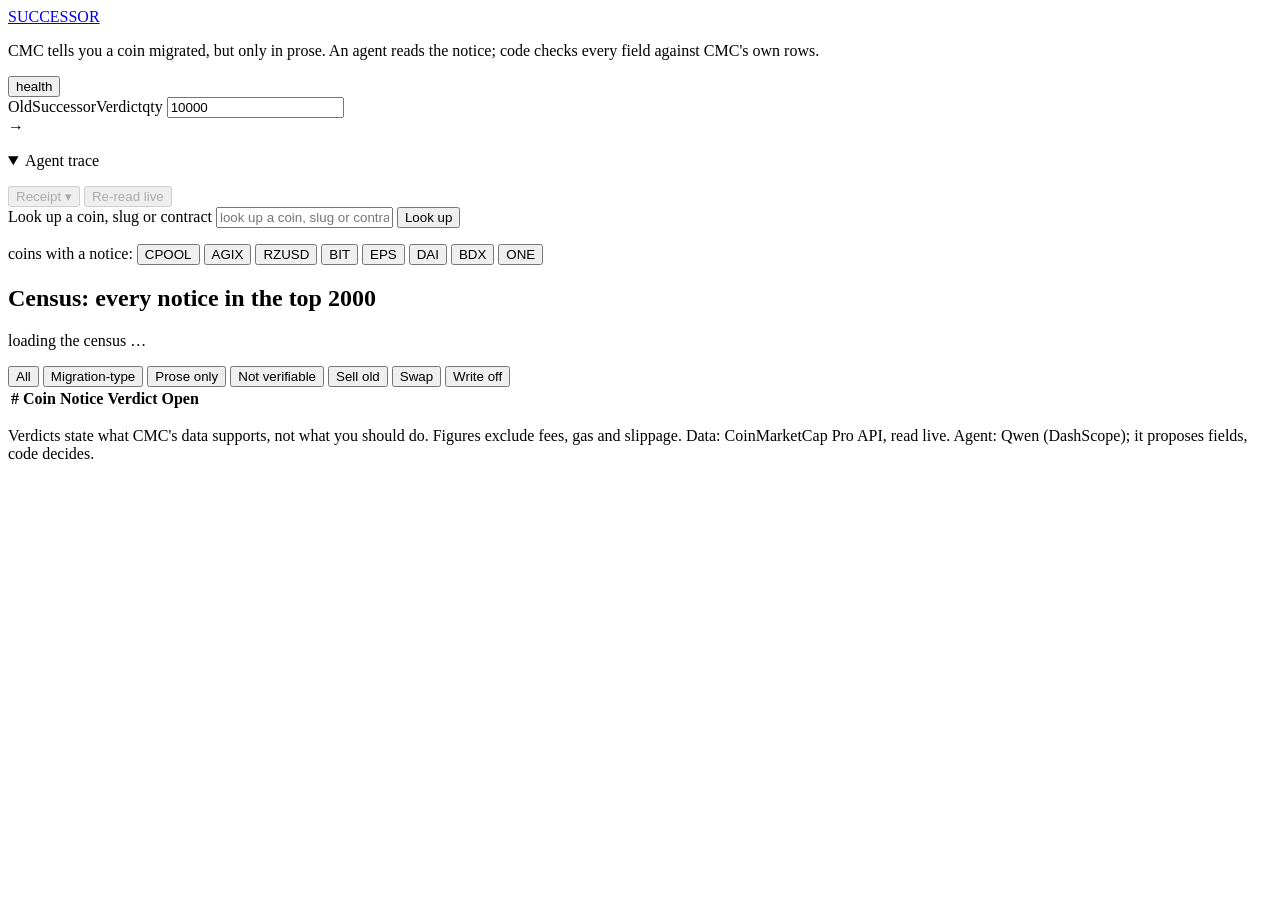
==== public/index.html @ 2b92b05d "Census screen: scan of the top 2000 (165 notices incl. 4 demo coins), pre-warmed extractions + recor" ====
<!doctype html>
<html lang="en">
<head>
<meta charset="utf-8">
<meta name="viewport" content="width=device-width, initial-scale=1">
<title>Successor: what happened to your coin</title>
<meta name="description" content="Your coin was renamed, migrated or redenominated and CoinMarketCap says so only in a free-text notice. Successor reads the notice, verifies the successor against CMC's own data and returns one verdict with the rows that prove it.">
<link rel="preconnect" href="https://fonts.googleapis.com">
<link rel="preconnect" href="https://fonts.gstatic.com" crossorigin>
<link href="https://fonts.googleapis.com/css2?family=Big+Shoulders+Display:wght@600;800&family=Atkinson+Hyperlegible+Next:wght@400;700&family=Fragment+Mono&display=swap" rel="stylesheet">
<link rel="stylesheet" href="/board.css">
</head>
<body>
<header class="top">
  <a class="mark" href="/">SUCCESSOR</a>
  <p class="tag">CMC tells you a coin migrated, but only in prose. An agent reads the notice; code checks every field against CMC's own rows.</p>
  <button class="health" id="health" type="button" aria-label="API health: checking"><span class="dot"></span><span class="health-text">health</span></button>
</header>

<main>
  <section class="board" aria-label="Departure board">
    <div class="cols" aria-hidden="true"><span>Old</span><span></span><span>Successor</span><span>Verdict</span><label class="qty">qty <input id="qty" type="number" min="0" step="any" value="10000" aria-label="Quantity held"></label></div>
    <div class="row" id="row">
      <div class="flaps" id="f-old" aria-label="Old token"></div>
      <div class="arrow" aria-hidden="true">→</div>
      <div class="flaps" id="f-new" aria-label="Successor token"></div>
      <div class="flaps verdict" id="f-verdict" aria-live="polite" aria-label="Verdict"></div>
    </div>
    <p class="figures" id="figures"></p>
    <p class="caveats" id="caveats"></p>
    <p class="reason" id="reason"></p>
    <div class="notice" id="notice" aria-label="CMC notice"></div>
    <ol class="checks" id="checks" aria-label="Checks"></ol>
    <details class="trace" id="trace-wrap" open>
      <summary>Agent trace</summary>
      <ol class="trace-lines" id="trace" aria-live="polite"></ol>
    </details>
    <div class="actions">
      <button type="button" id="receipt-btn" class="ghost" disabled>Receipt ▾</button>
      <button type="button" id="reread" class="ghost" disabled title="Re-run the Reader live on this notice (fresh=1)">Re-read live</button>
      <span class="captured" id="captured"></span>
    </div>
  </section>

  <form class="lookup" id="form" role="search">
    <label for="q" class="sr">Look up a coin, slug or contract</label>
    <input id="q" name="q" autocomplete="off" spellcheck="false" placeholder="look up a coin, slug or contract …" maxlength="80">
    <button type="submit" id="go">Look up</button>
  </form>
  <p class="chips" id="chips">coins with a notice:
    <button type="button" data-q="CPOOL" data-id="12573">CPOOL</button>
    <button type="button" data-q="AGIX" data-id="2424">AGIX</button>
    <button type="button" data-q="RZUSD" data-id="35716">RZUSD</button>
    <button type="button" data-q="BIT" data-id="11221">BIT</button>
    <button type="button" data-q="EPS" data-id="8938">EPS</button>
    <button type="button" data-q="DAI" data-id="4943">DAI</button>
    <button type="button" data-q="BDX" data-id="3987">BDX</button>
    <button type="button" data-q="ONE" data-id="37166">ONE</button>
  </p>
  <div class="pick" id="pick" hidden></div>

  <section class="census" id="census" aria-labelledby="census-h">
    <h2 id="census-h">Census: every notice in the top 2000</h2>
    <p class="census-meta" id="census-meta">loading the census …</p>
    <div class="tiles" id="tiles"></div>
    <div class="dist" id="dist" role="img" aria-label="Verdict distribution"></div>
    <div class="filters" id="filters" role="group" aria-label="Filter the census list">
      <button type="button" class="filt on" data-f="all">All</button>
      <button type="button" class="filt" data-f="migration">Migration-type</button>
      <button type="button" class="filt" data-f="prose">Prose only</button>
      <button type="button" class="filt" data-f="NOT_VERIFIABLE">Not verifiable</button>
      <button type="button" class="filt" data-f="SELL_OLD">Sell old</button>
      <button type="button" class="filt" data-f="SWAP">Swap</button>
      <button type="button" class="filt" data-f="WRITE_OFF">Write off</button>
    </div>
    <div class="tablewrap"><table class="ctable" id="ctable"><thead><tr><th>#</th><th>Coin</th><th>Notice</th><th>Verdict</th><th><span class="sr">Open</span></th></tr></thead><tbody id="cbody"></tbody></table></div>
  </section>
  <p class="foot">Verdicts state what CMC's data supports, not what you should do. Figures exclude fees, gas and slippage. Data: CoinMarketCap Pro API, read live. Agent: Qwen (DashScope); it proposes fields, code decides.</p>
</main>

<aside class="drawer" id="drawer" hidden aria-label="Receipt">
  <div class="drawer-head"><h2>Receipt</h2><button type="button" id="copy" class="ghost">Copy JSON</button><button type="button" id="close" class="ghost" aria-label="Close receipt">Close ✕</button></div>
  <div id="receipt"></div>
</aside>
<script src="/app.js" defer></script>
</body>
</html>
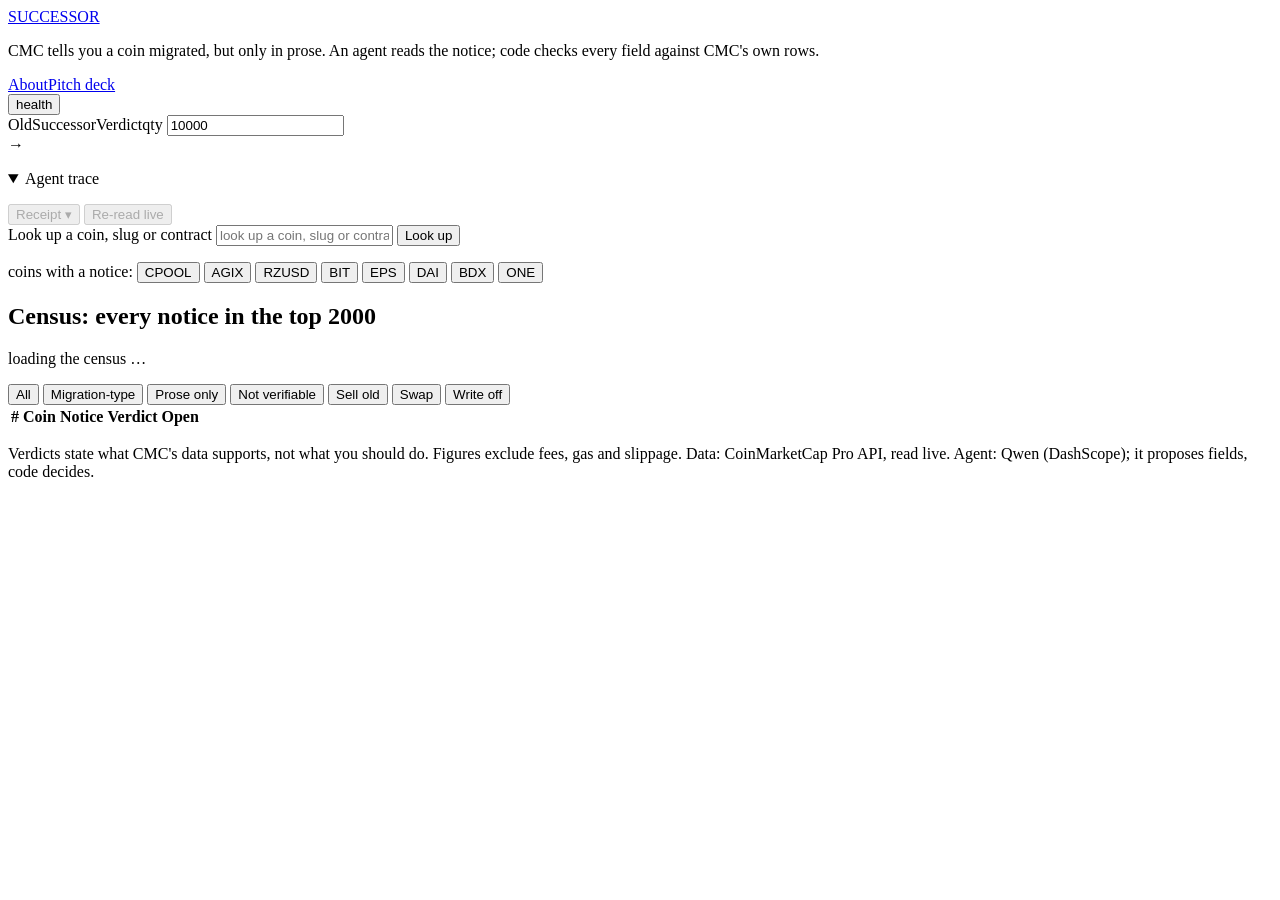
==== commit 37a20d61: "Landing page at /about and pitch deck at /pitch: split-flap hero that replays a captured CPOOL strea" ====
--- a/public/index.html
+++ b/public/index.html
@@ -5,6 +5,18 @@
 <meta name="viewport" content="width=device-width, initial-scale=1">
 <title>Successor: what happened to your coin</title>
 <meta name="description" content="Your coin was renamed, migrated or redenominated and CoinMarketCap says so only in a free-text notice. Successor reads the notice, verifies the successor against CMC's own data and returns one verdict with the rows that prove it.">
+<link rel="icon" href="/icon.svg" type="image/svg+xml">
+<meta property="og:site_name" content="Successor">
+<meta property="og:type" content="website">
+<meta property="og:url" content="https://successor.edycu.dev/">
+<meta property="og:title" content="Successor: what happened to your coin">
+<meta property="og:description" content="CMC says your coin migrated, in prose. An AI reads the notice; code checks the successor against CMC's own rows and returns one verdict.">
+<meta property="og:image" content="https://successor.edycu.dev/og-image.png?v=20261122">
+<meta property="og:image:width" content="2400">
+<meta property="og:image:height" content="1260">
+<meta property="og:image:alt" content="Successor: CMC's CPOOL notice, three code checks against CMC rows, and the board's verdict CPOOL to CLEAR, SELL OLD, +15.7% (CMC data 2026-11-22 03:49 UTC)">
+<meta name="twitter:card" content="summary_large_image">
+<meta name="twitter:image" content="https://successor.edycu.dev/og-image.png?v=20261122">
 <link rel="preconnect" href="https://fonts.googleapis.com">
 <link rel="preconnect" href="https://fonts.gstatic.com" crossorigin>
 <link href="https://fonts.googleapis.com/css2?family=Big+Shoulders+Display:wght@600;800&family=Atkinson+Hyperlegible+Next:wght@400;700&family=Fragment+Mono&display=swap" rel="stylesheet">
@@ -14,7 +26,8 @@
 <header class="top">
   <a class="mark" href="/">SUCCESSOR</a>
   <p class="tag">CMC tells you a coin migrated, but only in prose. An agent reads the notice; code checks every field against CMC's own rows.</p>
-  <button class="health" id="health" type="button" aria-label="API health: checking"><span class="dot"></span><span class="health-text">health</span></button>
+  <div class="topr"><nav class="toplinks" aria-label="Site"><a href="/about">About</a><a href="/pitch">Pitch deck</a></nav>
+  <button class="health" id="health" type="button" aria-label="API health: checking"><span class="dot"></span><span class="health-text">health</span></button></div>
 </header>
 
 <main>
@@ -63,6 +76,8 @@
     <h2 id="census-h">Census: every notice in the top 2000</h2>
     <p class="census-meta" id="census-meta">loading the census …</p>
     <div class="tiles" id="tiles"></div>
+    <p class="reasons" id="reasons"></p>
+    <p class="census-meta" id="census-note"></p>
     <div class="dist" id="dist" role="img" aria-label="Verdict distribution"></div>
     <div class="filters" id="filters" role="group" aria-label="Filter the census list">
       <button type="button" class="filt on" data-f="all">All</button>
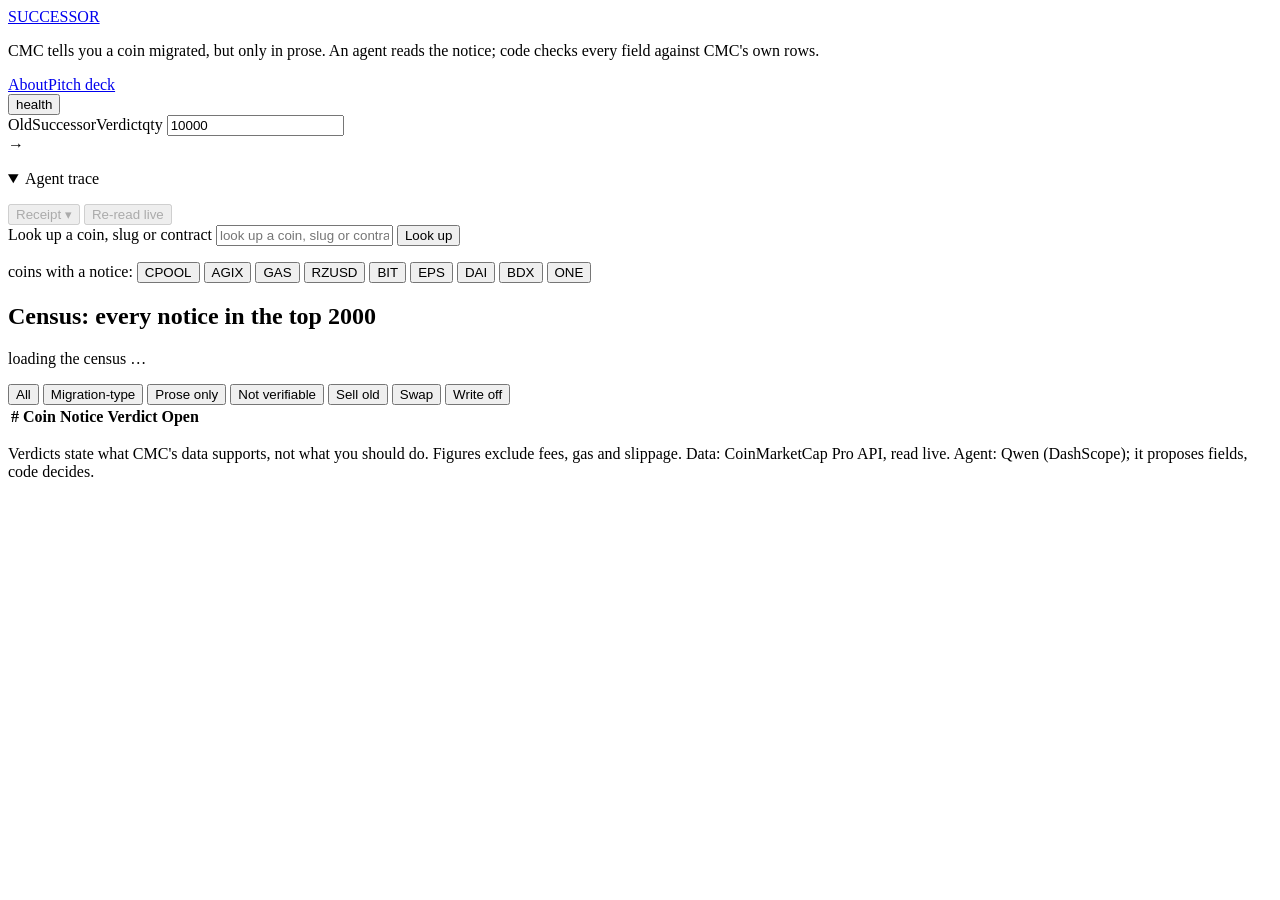
==== commit 9fcc2d2a: "a2a r08: GAS one click (chip + /judge link with id 1785); Re-read fallback points at the video and t" ====
--- a/public/index.html
+++ b/public/index.html
@@ -4,22 +4,23 @@
 <meta charset="utf-8">
 <meta name="viewport" content="width=device-width, initial-scale=1">
 <title>Successor: what happened to your coin</title>
-<meta name="description" content="Your coin was renamed, migrated or redenominated and CoinMarketCap says so only in a free-text notice. Successor reads the notice, verifies the successor against CMC's own data and returns one verdict with the rows that prove it.">
+<meta name="description" content="CMC says a coin migrated only in prose. Successor's AI reads the notice, code checks it against CMC's own rows, and you get one verdict.">
+<meta name="author" content="Edy Cu">
 <link rel="icon" href="/icon.svg" type="image/svg+xml">
 <meta property="og:site_name" content="Successor">
 <meta property="og:type" content="website">
 <meta property="og:url" content="https://successor.edycu.dev/">
 <meta property="og:title" content="Successor: what happened to your coin">
-<meta property="og:description" content="CMC says your coin migrated, in prose. An AI reads the notice; code checks the successor against CMC's own rows and returns one verdict.">
-<meta property="og:image" content="https://successor.edycu.dev/og-image.png?v=20261122">
-<meta property="og:image:width" content="2400">
-<meta property="og:image:height" content="1260">
+<meta property="og:description" content="CMC says your coin migrated, in prose. An AI reads the notice; code checks it against CMC's rows. One verdict.">
+<meta property="og:image" content="https://successor.edycu.dev/og-image-1200.png?v=20261122b">
+<meta property="og:image:width" content="1200">
+<meta property="og:image:height" content="630">
 <meta property="og:image:alt" content="Successor: CMC's CPOOL notice, three code checks against CMC rows, and the board's verdict CPOOL to CLEAR, SELL OLD, +15.7% (CMC data 2026-11-22 03:49 UTC)">
 <meta name="twitter:card" content="summary_large_image">
-<meta name="twitter:image" content="https://successor.edycu.dev/og-image.png?v=20261122">
-<link rel="preconnect" href="https://fonts.googleapis.com">
-<link rel="preconnect" href="https://fonts.gstatic.com" crossorigin>
-<link href="https://fonts.googleapis.com/css2?family=Big+Shoulders+Display:wght@600;800&family=Atkinson+Hyperlegible+Next:wght@400;700&family=Fragment+Mono&display=swap" rel="stylesheet">
+<meta name="twitter:image" content="https://successor.edycu.dev/og-image-1200.png?v=20261122b">
+<link rel="preload" href="/fonts/big-shoulders-display-latin.woff2" as="font" type="font/woff2" crossorigin>
+<link rel="preload" href="/fonts/atkinson-next-latin.woff2" as="font" type="font/woff2" crossorigin>
+<link rel="preload" href="/fonts/fragment-mono-latin.woff2" as="font" type="font/woff2" crossorigin>
 <link rel="stylesheet" href="/board.css">
 </head>
 <body>
@@ -31,8 +32,8 @@
 </header>
 
 <main>
-  <section class="board" aria-label="Departure board">
-    <div class="cols" aria-hidden="true"><span>Old</span><span></span><span>Successor</span><span>Verdict</span><label class="qty">qty <input id="qty" type="number" min="0" step="any" value="10000" aria-label="Quantity held"></label></div>
+  <section class="board boot" id="board" aria-label="Departure board">
+    <div class="cols"><span aria-hidden="true">Old</span><span aria-hidden="true"></span><span aria-hidden="true">Successor</span><span aria-hidden="true">Verdict</span><label class="qty">qty <input id="qty" type="number" min="0" step="any" value="10000" aria-label="Quantity held"></label></div>
     <div class="row" id="row">
       <div class="flaps" id="f-old" aria-label="Old token"></div>
       <div class="arrow" aria-hidden="true">→</div>
@@ -63,6 +64,7 @@
   <p class="chips" id="chips">coins with a notice:
     <button type="button" data-q="CPOOL" data-id="12573">CPOOL</button>
     <button type="button" data-q="AGIX" data-id="2424">AGIX</button>
+    <button type="button" data-q="GAS" data-id="1785">GAS</button>
     <button type="button" data-q="RZUSD" data-id="35716">RZUSD</button>
     <button type="button" data-q="BIT" data-id="11221">BIT</button>
     <button type="button" data-q="EPS" data-id="8938">EPS</button>
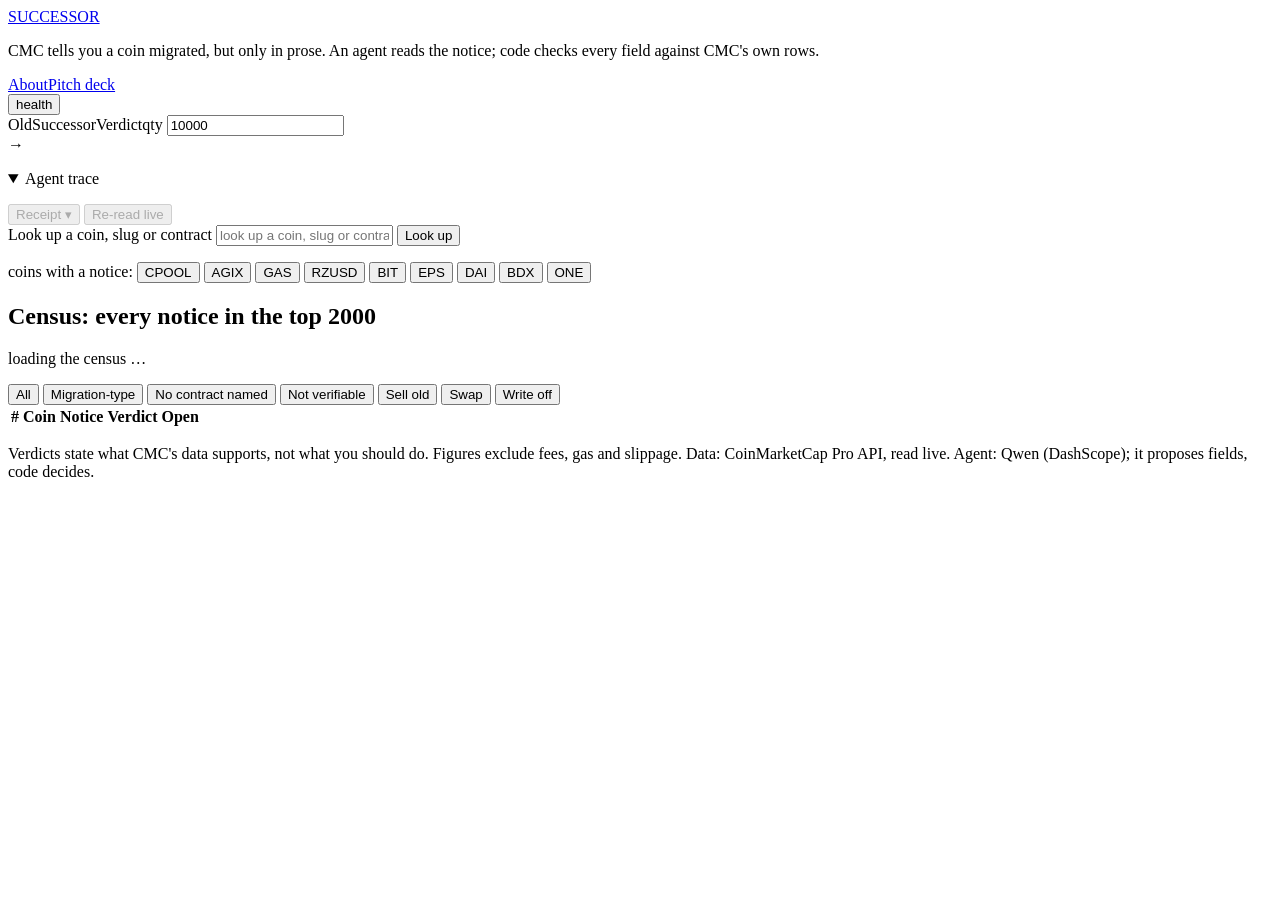
==== commit a23b759a: "fix(census): 74 migration notices name no contract address, not 80: the pattern was wrong in both di" ====
--- a/public/index.html
+++ b/public/index.html
@@ -84,7 +84,7 @@
     <div class="filters" id="filters" role="group" aria-label="Filter the census list">
       <button type="button" class="filt on" data-f="all">All</button>
       <button type="button" class="filt" data-f="migration">Migration-type</button>
-      <button type="button" class="filt" data-f="prose">Prose only</button>
+      <button type="button" class="filt" data-f="prose">No contract named</button>
       <button type="button" class="filt" data-f="NOT_VERIFIABLE">Not verifiable</button>
       <button type="button" class="filt" data-f="SELL_OLD">Sell old</button>
       <button type="button" class="filt" data-f="SWAP">Swap</button>
